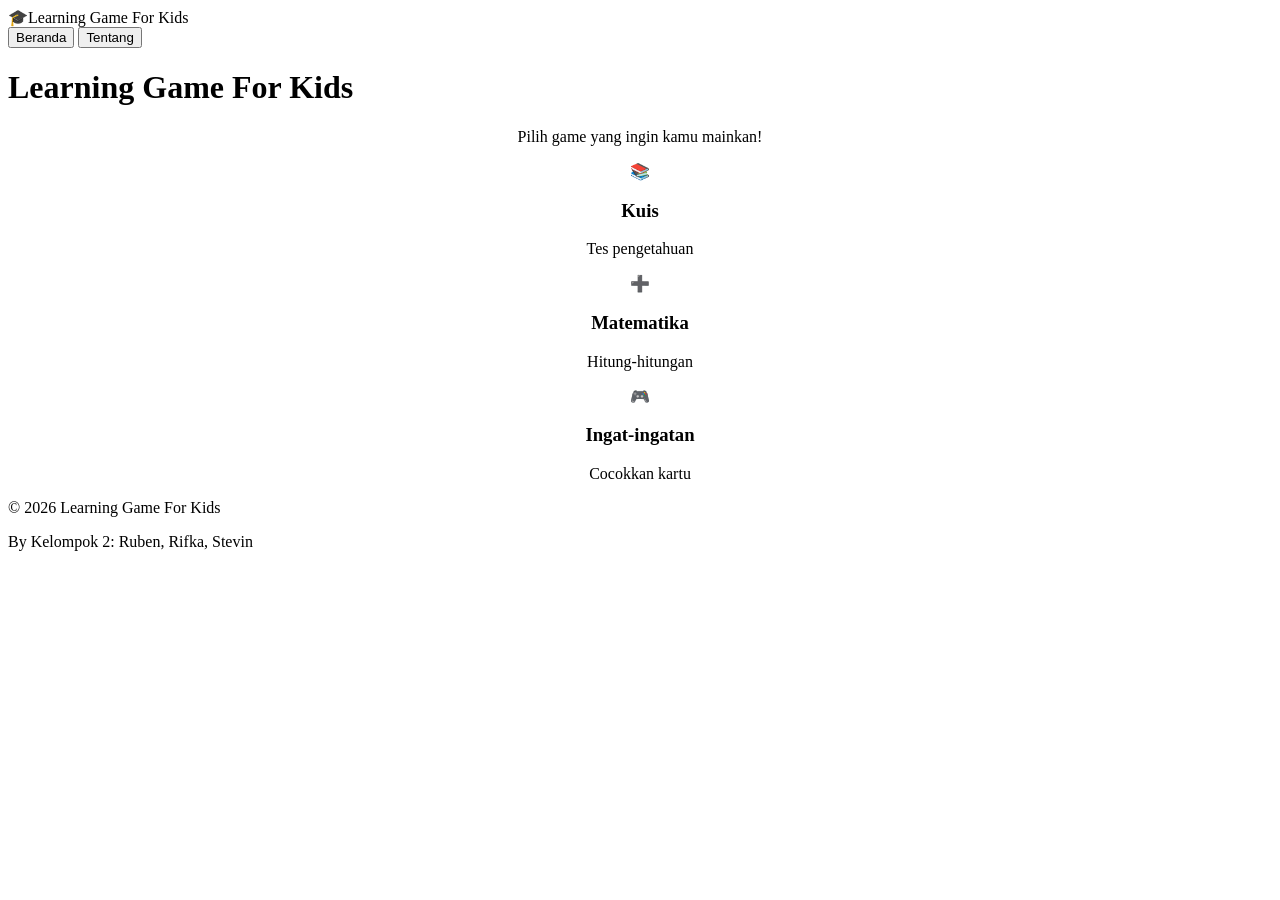
==== index.html @ dd969385 "Rename Project.html to index.html" ====
<!DOCTYPE html>
<html lang="id">
<head>
    <meta charset="UTF-8">
    <meta name="viewport" content="width=device-width, initial-scale=1.0">
    <title>Learning Game For Kids</title>
    <link rel="stylesheet" href="project.css">
</head>
<body>

    <div class="navbar">
        <div class="logo">🎓Learning Game For Kids</div>
        <div>
            <button class="tombol-menu" onclick="tampilBeranda()">Beranda</button>
            <button class="tombol-menu" onclick="tampilTentang()">Tentang</button>
        </div>
    </div>

    <div id="beranda">
        <div class="kotak">
            <h1>Learning Game For Kids</h1>
            <p style="text-align: center;">Pilih game yang ingin kamu mainkan!</p>
            <div style="text-align: center;">
                <div class="tombol-game" onclick="mulaiKuis()">
                    <div class="emoji-besar">📚</div>
                    <h3>Kuis</h3>
                    <p>Tes pengetahuan</p>
                </div>
                <div class="tombol-game" onclick="mulaiMath()">
                    <div class="emoji-besar">➕</div>
                    <h3>Matematika</h3>
                    <p>Hitung-hitungan</p>
                </div>
                <div class="tombol-game" onclick="mulaiMemory()">
                    <div class="emoji-besar">🎮</div>
                    <h3>Ingat-ingatan</h3>
                    <p>Cocokkan kartu</p>
                </div>
            </div>
        </div>
    </div>

    <div id="tentang" style="display: none;">
        <div class="kotak">
            <h1>📖 Tentang Learning Game For Kids</h1>
            <p><strong>Latar Belakang</strong></p>
            <p>Learning Game For Kids adalah website yang dibuat untuk membantu anak-anak belajar dengan cara yang menyenangkan. Kami percaya bahwa belajar tidak harus membosankan dengan permainan yang menarik anak-anak dapat belajar mengenal huruf, angka, warna, dan bentuk sambil bermain. Website ini dirancang agar aman dan mudah digunakan oleh anak-anak, sehingga orang tua dapat merasa tenang saat anak-anak belajar dan bermain di sini. Kami berharap Learning Game For Kids dapat menjadi teman belajar yang menyenangkan untuk setiap anak.</p>
            <p style="margin-top: 30px;"><strong>Fitur-fitur:</strong></p>
            <p>🎯 <strong>Kuis</strong> - Tes pengetahuan umum</p>
            <p>➕ <strong>Matematika</strong> - Latihan hitung-hitungan</p>
            <p>🎮 <strong>Ingat-ingatan</strong> - Cocokkan kartu</p>
        </div>
    </div>

    <div id="kuis" style="display: none;">
        <div class="kotak">
            <button class="tombol" onclick="tampilBeranda()">← Kembali</button>
            <h1>Kuis Pengetahuan</h1>
            <div class="skor">Skor: <span id="skorKuis">0</span>/5</div>
            <div class="kotak-soal" id="soalKuis"></div>
            <div id="pilihanJawaban"></div>
        </div>
    </div>

    <div id="math" style="display: none;">
        <div class="kotak">
            <button class="tombol" onclick="tampilBeranda()">← Kembali</button>
            <h1>Latihan Matematika</h1>
            <div class="skor">Skor: <span id="skorMath">0</span></div>
            <div class="kotak-soal" id="soalMath"></div>
            <div style="text-align: center;">
                <input type="number" id="jawabanMath" class="input-jawaban" placeholder="?">
                <button class="tombol" onclick="cekJawabanMath()">Cek</button>
            </div>
            <div id="hasilMath"></div>
        </div>
    </div>

    <div id="memory" style="display: none;">
        <div class="kotak">
            <button class="tombol" onclick="tampilBeranda()">← Kembali</button>
            <h1>Permainan Ingat-ingatan</h1>
            <div class="skor">Pasangan: <span id="skorMemory">0</span>/4</div>
            <div id="kartuMemory" style="text-align: center;"></div>
        </div>
    </div>

    <div class="footer">
        <p>© 2026 Learning Game For Kids</p>
        <p>By Kelompok 2: Ruben, Rifka, Stevin</p>
    </div>

    <script src="project.js"></script>
</body>
</html>
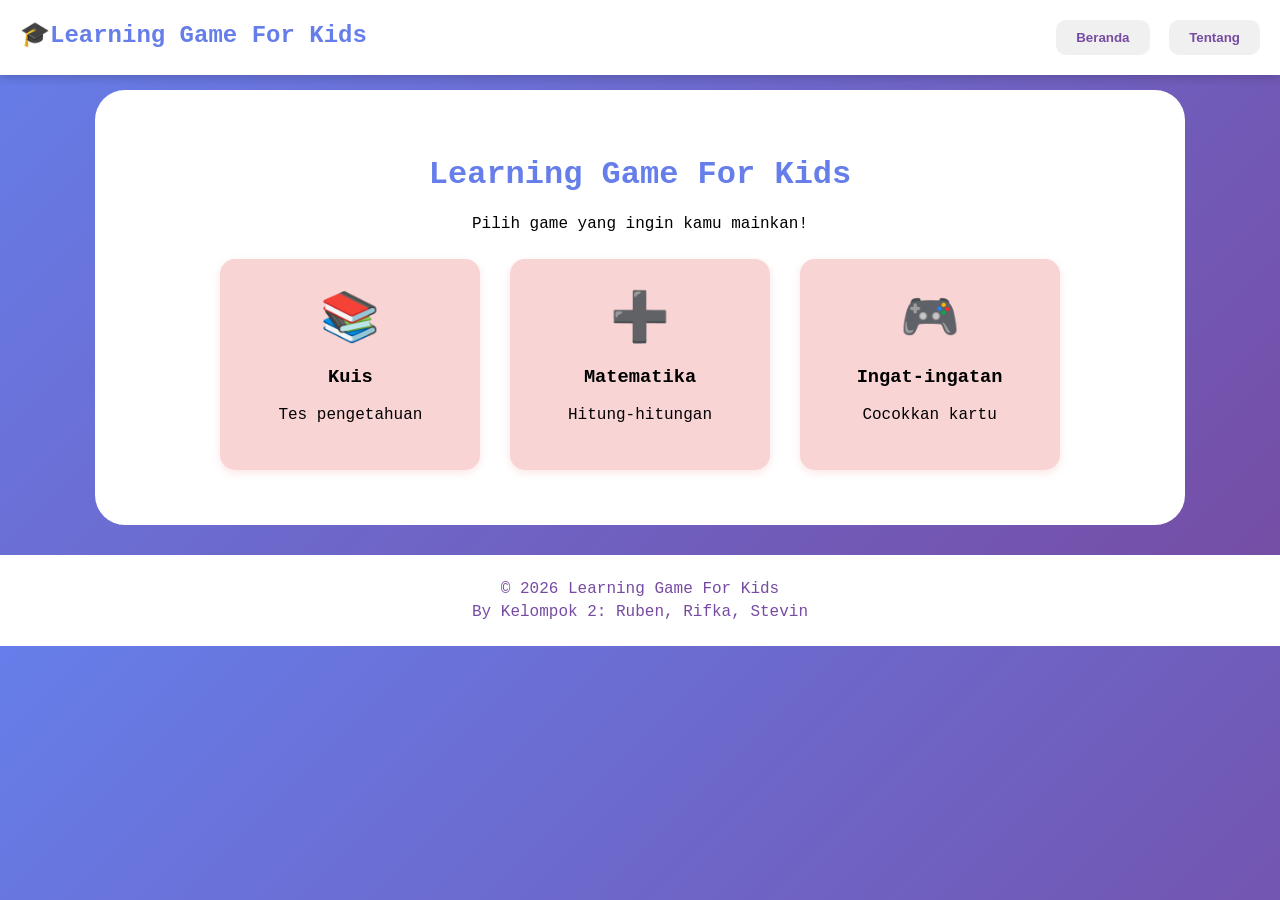
==== commit b2e7f683: "Update index.html" ====
--- a/index.html
+++ b/index.html
@@ -4,7 +4,7 @@
     <meta charset="UTF-8">
     <meta name="viewport" content="width=device-width, initial-scale=1.0">
     <title>Learning Game For Kids</title>
-    <link rel="stylesheet" href="project.css">
+    <link rel="stylesheet" href="style.css">
 </head>
 <body>
 
@@ -90,7 +90,7 @@
         <p>By Kelompok 2: Ruben, Rifka, Stevin</p>
     </div>
 
-    <script src="project.js"></script>
+    <script src="app.js"></script>
 </body>
 </html>
 
--- a/style.css
+++ b/style.css
@@ -0,0 +1,153 @@
+body {
+   font-family: "Monaco", "Consolas", "Courier New", monospace;
+    background: linear-gradient(135deg, #667eea 0%, #764ba2 100%);
+    margin: 0;
+    padding-top: 70px;
+}
+
+.navbar {
+    position: fixed;
+    top: 0;
+    left: 0;
+    right: 0;
+    background: white;
+    padding: 20px;
+    display: flex;
+    justify-content: space-between;
+    box-shadow: 0 2px 10px rgba(0,0,0,0.2);
+}
+
+.logo {
+    font-size: 1.5em;
+    font-weight: bold;
+    color: #667eea;
+}
+
+.tombol-menu {
+    padding: 10px 20px;
+    margin-left: 10px;
+    background: #f0f0f0;
+    border: none;
+    border-radius: 10px;
+    cursor: pointer;
+    font-weight: bold;
+    color: #764ba2;
+}
+
+.tombol-menu:hover {
+    background: #e0e0e0;
+}
+
+
+.kotak {
+    max-width: 1000px;
+    margin: 20px auto;
+    padding: 45px;
+    background: white;
+    border-radius: 30px;
+}
+
+
+h1 {
+    color: #667eea;
+    text-align: center;
+}
+
+.tombol-game {
+    background: rgb(249, 212, 212);
+    padding: 30px;
+    margin: 10px;
+    border-radius: 15px;
+    text-align: center;
+    cursor: pointer;
+    box-shadow: 0 3px 10px rgba(222, 0, 0, 0.1);
+    display: inline-block;
+    width: 200px;
+    transition: transform 0.2s;
+}
+
+.tombol-game:hover {
+    transform: scale(1.05);
+}
+
+
+.emoji-besar {
+    font-size: 3em;
+}
+
+
+.tombol {
+    background: #667eea;
+    color: white;
+    border: none;
+    padding: 15px 30px;
+    margin: 10px;
+    border-radius: 10px;
+    font-size: 1.1em;
+    cursor: pointer;
+}
+
+.tombol:hover {
+    background: #764ba2;
+}
+
+.kotak-soal {
+    background: #667eea;
+    color: white;
+    padding: 25px;
+    border-radius: 15px;
+    font-size: 1.5em;
+    text-align: center;
+    margin: 20px 0;
+}
+
+.skor {
+    font-size: 1.5em;
+    color: #764ba2;
+    text-align: center;
+    padding: 15px;
+    background: #f0f0f0;
+    border-radius: 10px;
+    margin: 15px 0;
+}
+
+.input-jawaban {
+    padding: 15px;
+    font-size: 1.3em;
+    border: 3px solid #667eea;
+    border-radius: 10px;
+    width: 150px;
+    text-align: center;
+}
+
+.kartu {
+    background: #667eea;
+    color: white;
+    width: 90px;
+    height: 90px;
+    margin: 5px;
+    border-radius: 15px;
+    display: inline-flex;
+    align-items: center;
+    justify-content: center;
+    font-size: 2.5em;
+    cursor: pointer;
+}
+
+.kartu.buka {
+    background: white;
+    color: #764ba2;
+    border: 3px solid #764ba2;
+}
+
+
+.footer {            
+    background: white;
+    padding: 20px;
+    text-align: center;
+    margin-top: 30px; 
+}
+.footer p {
+    color: #764ba2;
+    margin: 5px;
+}
